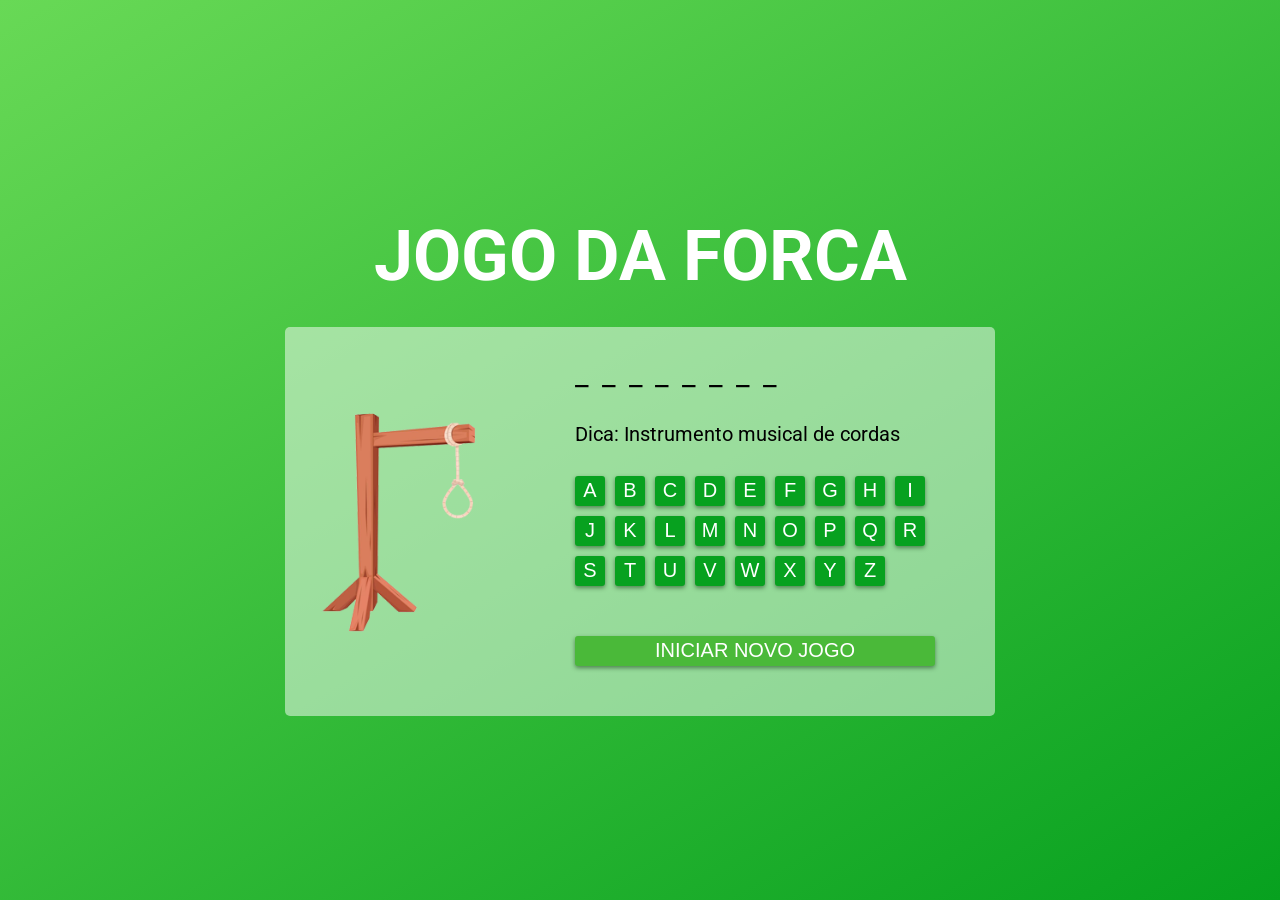
==== index.html @ bac8fb5a "Adiciona forca" ====
<!DOCTYPE html>
<html lang="en">

<head>
  <meta charset="UTF-8">
  <meta name="viewport" content="width=device-width, initial-scale=1.0">
  <title>Jogo da Forca</title>
  <link rel="stylesheet" href="style.css">
</head>

<body>

  <header>
    <h1>JOGO DA FORCA</h1>
  </header>

  <main class="menu">

    <article class="imagemForca">
      <img src="img/forca1.png" width="200px" alt="Jogo da Forca">
    </article>

    <section class="container">
      <div class="palavraSecreta"></div>
      <div class="dicaForca"></div>
      <div class="tecladoForca"></div>
      <button class="resetaJogo">INICIAR NOVO JOGO</button>
    </section>

  </main>

  <script src="Java_Script/script.js" type="module"></script>

</body>

</html>
---- style.css ----
@import url('https://fonts.googleapis.com/css2?family=Roboto:wght@300;400;500;700&display=swap');

* {
  padding: 0;
  margin: 0;
  box-sizing: border-box;
}

body {
  font-family: "Roboto", sans-serif;
  font-weight: 400;
  font-style: normal;

  display: flex;
  align-items: center;
  justify-content: center;
  flex-direction: column;
  min-height: 100vh;
  background: linear-gradient(150deg, #68d956, #07a11f);
}

header {
  font-size: 35px;
  color: #fff;
  padding: 30px;
}

.menu {
  display: flex;
  align-items: center;
  gap: 30px;
  padding: 0 30px;
  background-color: rgba(255, 255, 255, 0.5);
  border-radius: 5px;
}

.container {
  display: flex;
  gap: 30px;
  flex-direction: column;
  font-size: 20px;
  padding: 30px;
  max-width: 420px;
}

.palavraSecreta {
  display: flex;
  gap: 0.8rem;
  font-size: 30px;
  flex-wrap: wrap;
}

.tecladoForca {
  display: flex;
  gap: 10px;
  flex-wrap: wrap;
}

button {
  height: 30px;
  font-size: 20px;
  cursor: pointer;
  border: none;
  border-radius: 3px;
  box-shadow: 0 2px 4px rgba(8, 46, 8, 0.5);

  color: #fff;
}

.tecladoForca button {
  width: 30px;
  background-color: #07a11f;
}

.resetaJogo {
  width: auto;
  background-color: #4ab939;
  padding: 0 10px;
  margin: 20px 0;
}

button:hover {
  background-color: #022407;
}

@media (max-width: 700px) {
  main {
    flex-direction: column;
    padding: 10px;
  }
}

;
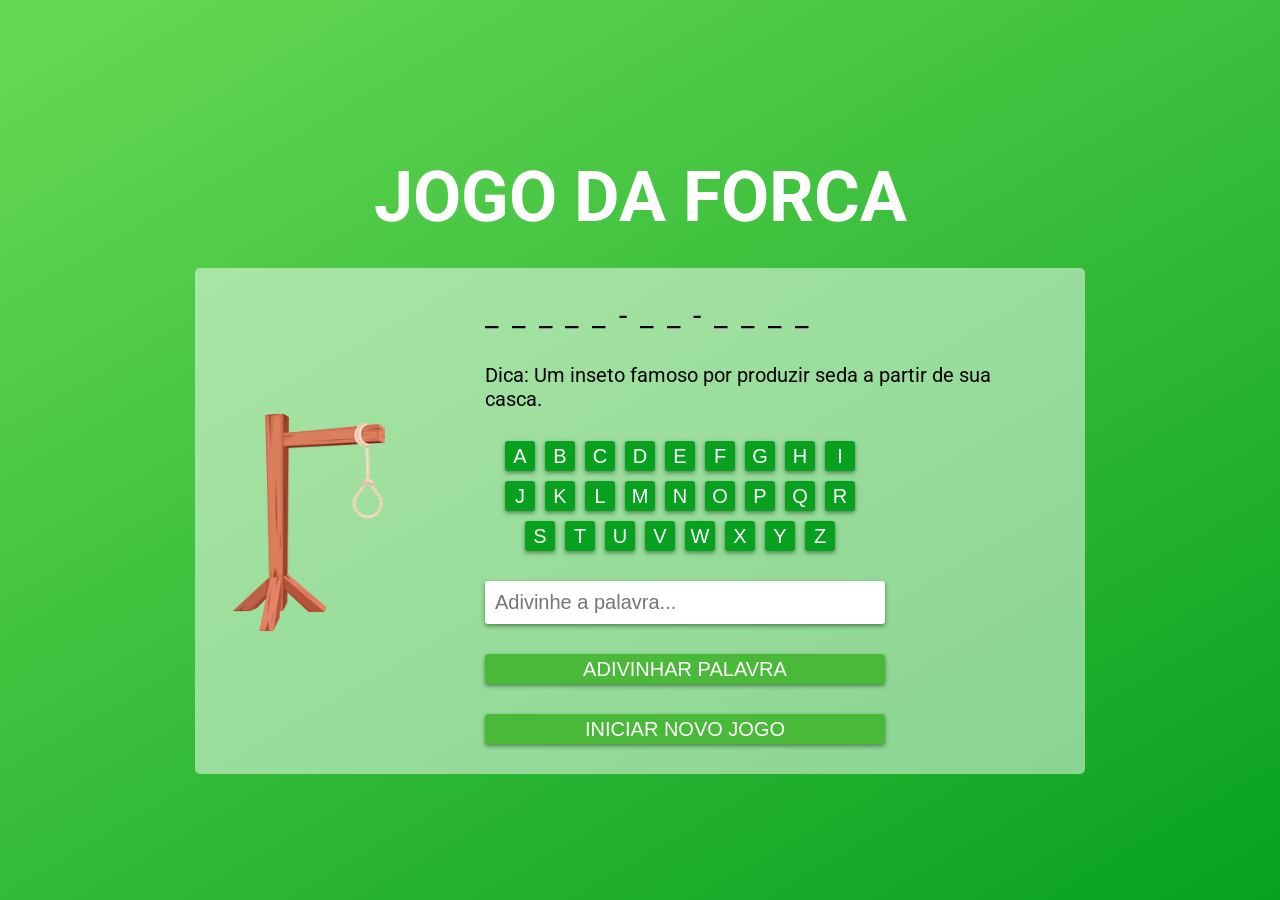
==== commit f45c04d2: "cria" ====
--- a/index.html
+++ b/index.html
@@ -24,12 +24,14 @@
       <div class="palavraSecreta"></div>
       <div class="dicaForca"></div>
       <div class="tecladoForca"></div>
+      <input class="inputPalavraInteira" type="text" placeholder="Adivinhe a palavra..." />
+      <button class="adivinharPalavraBtn">ADIVINHAR PALAVRA</button>
       <button class="resetaJogo">INICIAR NOVO JOGO</button>
     </section>
 
   </main>
 
-  <script src="Java_Script/script.js" type="module"></script>
+  <script src="script.js" type="module"></script>
 
 </body>
 
--- a/style.css
+++ b/style.css
@@ -36,11 +36,11 @@
 
 .container {
   display: flex;
-  gap: 30px;
   flex-direction: column;
   font-size: 20px;
   padding: 30px;
-  max-width: 420px;
+  max-width: 600px;
+  gap: 30px;
 }
 
 .palavraSecreta {
@@ -52,8 +52,11 @@
 
 .tecladoForca {
   display: flex;
+  justify-content: center;
   gap: 10px;
+  margin-left: 20px;
   flex-wrap: wrap;
+  max-width: 350px;
 }
 
 button {
@@ -63,7 +66,7 @@
   border: none;
   border-radius: 3px;
   box-shadow: 0 2px 4px rgba(8, 46, 8, 0.5);
-
+  max-width: 400px;
   color: #fff;
 }
 
@@ -72,11 +75,20 @@
   background-color: #07a11f;
 }
 
+.inputPalavraInteira {
+  font-size: 20px;
+  padding: 10px;
+  border-radius: 3px;
+  border: none;
+  max-width: 400px;
+  box-shadow: 0 2px 4px rgba(8, 46, 8, 0.5);
+}
+
+.adivinharPalavraBtn,
 .resetaJogo {
   width: auto;
   background-color: #4ab939;
   padding: 0 10px;
-  margin: 20px 0;
 }
 
 button:hover {
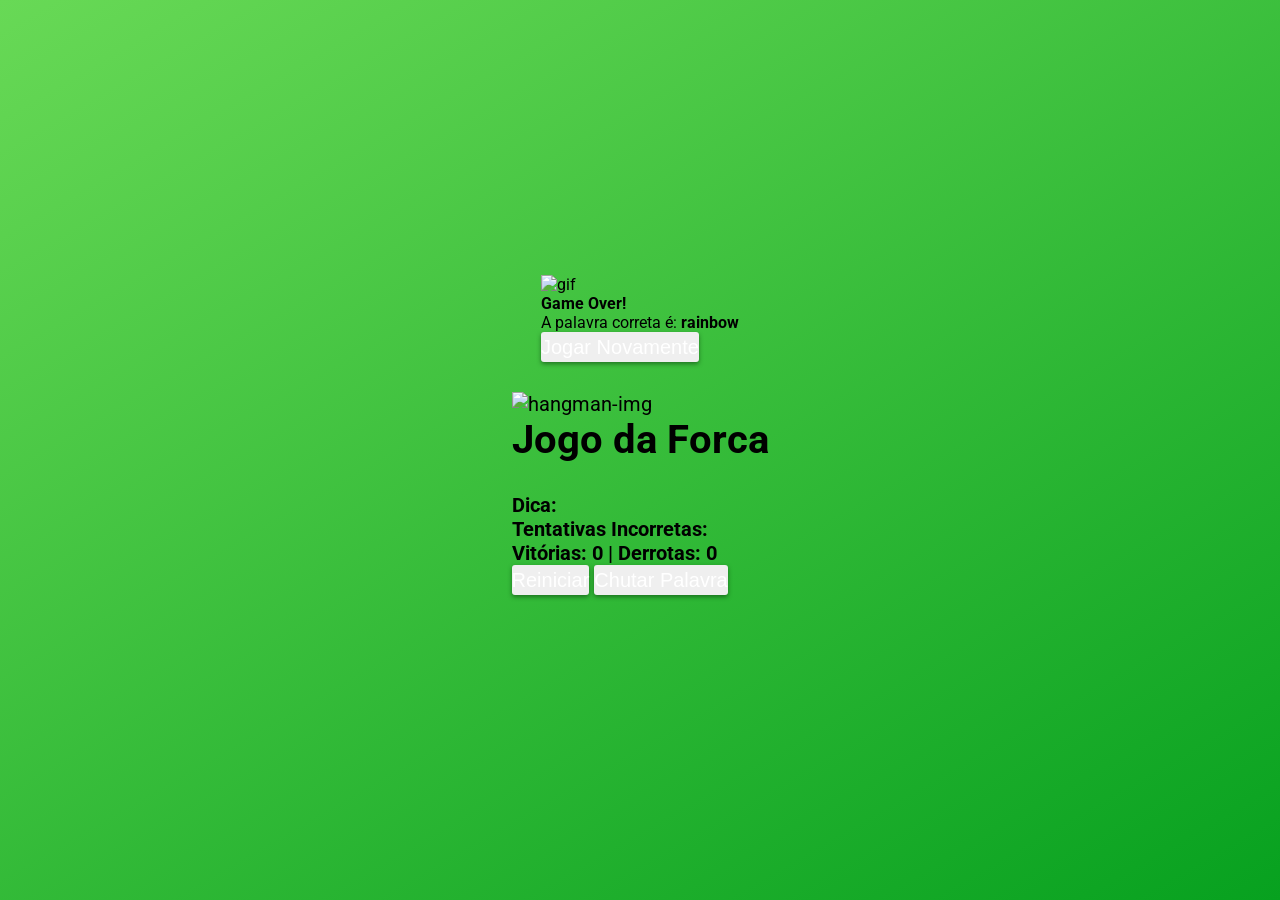
==== commit ad7b84ad: "adiciona HTML" ====
--- a/index.html
+++ b/index.html
@@ -1,38 +1,39 @@
 <!DOCTYPE html>
 <html lang="en">
+<head>
+    <meta charset="UTF-8">
+    <meta name="viewport" content="width=device-width, initial-scale=1.0">
+    <title>Jogo da Forca</title>
+    <link rel="stylesheet" href="style.css">
+    <script src="script.js" defer></script>
+</head>
+<body>
+    <div class="game-modal">
+        <div class="content">
+            <img src="#" alt="gif">
+            <h4>Game Over!</h4>
+            <p>A palavra correta é: <b>rainbow</b></p>
+            <button class="play-again">Jogar Novamente</button>
+        </div>
+    </div>
+    <div class="container">
+        <div class="hangman-box">
+            <img src="#" draggable="false" alt="hangman-img">
+            <h1>Jogo da Forca</h1>
+        </div>
+        <div class="game-box">
+            <ul class="word-display"></ul>
+            <h4 class="hint-text">Dica: <b></b></h4>
+            <h4 class="guesses-text">Tentativas Incorretas: <b></b></h4>
+            
+            <h4 class="score-text">Vitórias: 0 | Derrotas: 0</h4>
 
-<head>
-  <meta charset="UTF-8">
-  <meta name="viewport" content="width=device-width, initial-scale=1.0">
-  <title>Jogo da Forca</title>
-  <link rel="stylesheet" href="style.css">
-</head>
-
-<body>
-
-  <header>
-    <h1>JOGO DA FORCA</h1>
-  </header>
-
-  <main class="menu">
-
-    <article class="imagemForca">
-      <img src="img/forca1.png" width="200px" alt="Jogo da Forca">
-    </article>
-
-    <section class="container">
-      <div class="palavraSecreta"></div>
-      <div class="dicaForca"></div>
-      <div class="tecladoForca"></div>
-      <input class="inputPalavraInteira" type="text" placeholder="Adivinhe a palavra..." />
-      <button class="adivinharPalavraBtn">ADIVINHAR PALAVRA</button>
-      <button class="resetaJogo">INICIAR NOVO JOGO</button>
-    </section>
-
-  </main>
-
-  <script src="script.js" type="module"></script>
-
+            <div class="keyboard"></div>
+            <div class="controls">
+                <button id="restart-btn">Reiniciar</button>
+                <button id="guess-btn">Chutar Palavra</button>
+            </div>
+        </div>
+    </div>
 </body>
-
-</html>+</html>
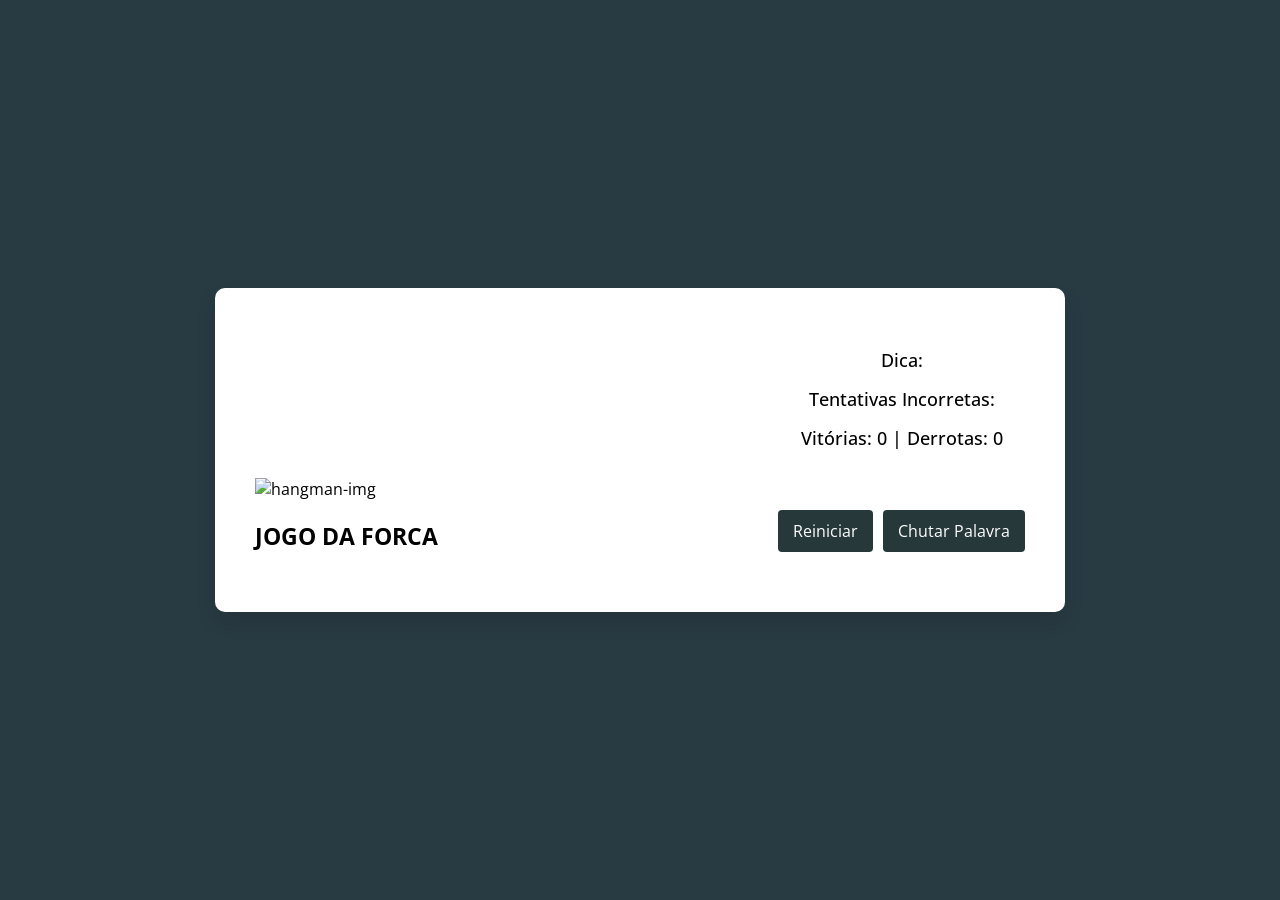
==== commit 96ad0163: "adiciona CSS e reestrutura pastas" ====
--- a/index.html
+++ b/index.html
@@ -4,7 +4,7 @@
     <meta charset="UTF-8">
     <meta name="viewport" content="width=device-width, initial-scale=1.0">
     <title>Jogo da Forca</title>
-    <link rel="stylesheet" href="style.css">
+    <link rel="stylesheet" href="src/css/styles.css">
     <script src="script.js" defer></script>
 </head>
 <body>
--- a/src/css/styles.css
+++ b/src/css/styles.css
@@ -0,0 +1,248 @@
+/* Importando a fonte Google - Open Sans */
+@import url("https://fonts.googleapis.com/css2?family=Open+Sans:wght@400;500;600;700&display=swap");
+
+* {
+    margin: 0;
+    padding: 0;
+    box-sizing: border-box;
+    font-family: "Open Sans", sans-serif;
+}
+
+body {
+    display: flex;
+    padding: 0 10px;
+    align-items: center;
+    justify-content: center;
+    min-height: 100vh;
+    background: #283a42;
+}
+
+.container {
+    display: flex;
+    width: 850px;
+    gap: 70px;
+    padding: 60px 40px;
+    background: #fff;
+    border-radius: 10px;
+    align-items: flex-end;
+    justify-content: space-between;
+    box-shadow: 0 10px 20px rgba(0, 0, 0, 0.1);
+}
+
+.hangman-box img {
+    user-select: none;
+    max-width: 270px;
+}
+
+.hangman-box h1 {
+    font-size: 1.45rem;
+    text-align: center;
+    margin-top: 20px;
+    text-transform: uppercase;
+}
+
+.game-box .word-display {
+    gap: 10px;
+    list-style: none;
+    display: flex;
+    flex-wrap: wrap;
+    justify-content: center;
+    align-items: center;
+}
+
+.word-display .letter {
+    width: 28px;
+    font-size: 2rem;
+    text-align: center;
+    font-weight: 600;
+    margin-bottom: 40px;
+    text-transform: uppercase;
+    border-bottom: 3px solid #000;
+}
+
+.word-display .letter.guessed {
+    margin: -40px 0 35px;
+    border-color: transparent;
+}
+
+.game-box h4 {
+    text-align: center;
+    font-size: 1.1rem;
+    font-weight: 500;
+    margin-bottom: 15px;
+}
+
+.game-box h4 b {
+    font-weight: 600;
+}
+
+.game-box .guesses-text b {
+    color: #ff0000;
+}
+
+.game-box .keyboard {
+    display: flex;
+    gap: 5px;
+    flex-wrap: wrap;
+    margin-top: 40px;
+    justify-content: center;
+}
+
+:where(.game-modal, .keyboard) button {
+    color: #fff;
+    border: none;
+    outline: none;
+    cursor: pointer;
+    font-size: 1rem;
+    font-weight: 600;
+    border-radius: 4px;
+    text-transform: uppercase;
+    background: #2b494b;
+}
+
+.keyboard button {
+    padding: 7px;
+    width: calc(100% / 9 - 5px);
+}
+
+.keyboard button[disabled] {
+    pointer-events: none;
+    opacity: 0.6;
+}
+
+:where(.game-modal, .keyboard) button:hover {
+    background: #2d404b;
+}
+
+.controls {
+    display: flex;
+    justify-content: center;
+    gap: 10px;
+    margin-top: 20px;
+}
+
+.controls button {
+    padding: 10px 15px;
+    font-size: 1rem;
+    background: #27383b;
+    color: #fff;
+    border: none;
+    border-radius: 4px;
+    cursor: pointer;
+    transition: background 0.3s;
+}
+
+.controls button:hover {
+    background: #3a4457;
+}
+
+.game-modal {
+    position: fixed;
+    top: 0;
+    left: 0;
+    width: 100%;
+    height: 100%;
+    opacity: 0;
+    pointer-events: none;
+    background: rgba(0, 0, 0, 0.6);
+    display: flex;
+    align-items: center;
+    justify-content: center;
+    z-index: 9999;
+    padding: 0 10px;
+    transition: opacity 0.4s ease;
+}
+
+.game-modal.show {
+    opacity: 1;
+    pointer-events: auto;
+    transition: opacity 0.4s 0.4s ease;
+}
+
+.game-modal .content {
+    padding: 30px;
+    max-width: 420px;
+    width: 100%;
+    border-radius: 10px;
+    background: #fff;
+    text-align: center;
+    box-shadow: 0 10px 20px rgba(0, 0, 0, 0.1);
+}
+
+.game-modal img {
+    max-width: 130px;
+    margin-bottom: 20px;
+}
+
+.game-modal img[src="images/victory.gif"] {
+    margin-left: -10px;
+}
+
+.game-modal h4 {
+    font-size: 1.53rem;
+}
+
+.game-modal p {
+    font-size: 1.15rem;
+    margin: 15px 0 30px;
+    font-weight: 500;
+}
+
+.game-modal p b {
+    color: #5eba72;
+    font-weight: 600;
+}
+
+.game-modal button {
+    padding: 12px 23px;
+}
+
+@media (max-width: 782px) {
+    .container {
+        flex-direction: column;
+        padding: 30px 15px;
+        align-items: center;
+    }
+
+    .hangman-box img {
+        max-width: 200px;
+    }
+
+    .hangman-box h1 {
+        display: none;
+    }
+
+    .game-box h4 {
+        font-size: 1rem;
+    }
+
+    .word-display .letter {
+        margin-bottom: 35px;
+        font-size: 1.7rem;
+    }
+
+    .word-display .letter.guessed {
+        margin: -35px 0 25px;
+    }
+
+    .game-modal img {
+        max-width: 120px;
+    }
+
+    .game-modal h4 {
+        font-size: 1.45rem;
+    }
+
+    .game-modal p {
+        font-size: 1.1rem;
+    }
+
+    .game-modal button {
+        padding: 10px 18px;
+    }
+
+    .controls button {
+        padding: 8px 12px;
+        font-size: 0.9rem;
+    }
+}
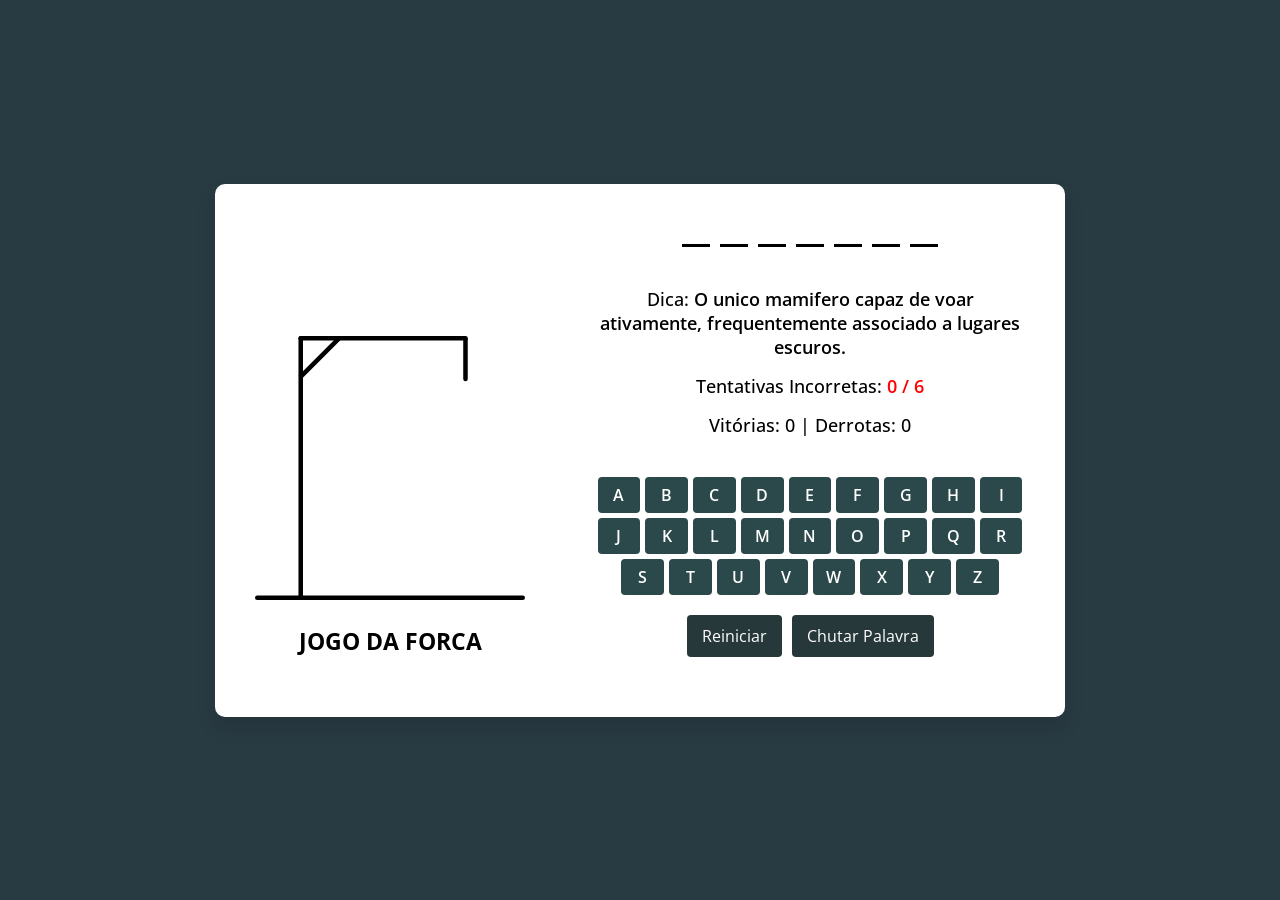
==== commit 6e120cab: "adiciona js e ajusta partes do código" ====
--- a/index.html
+++ b/index.html
@@ -5,7 +5,7 @@
     <meta name="viewport" content="width=device-width, initial-scale=1.0">
     <title>Jogo da Forca</title>
     <link rel="stylesheet" href="src/css/styles.css">
-    <script src="script.js" defer></script>
+    <script src="src/js/script.js" defer></script>
 </head>
 <body>
     <div class="game-modal">
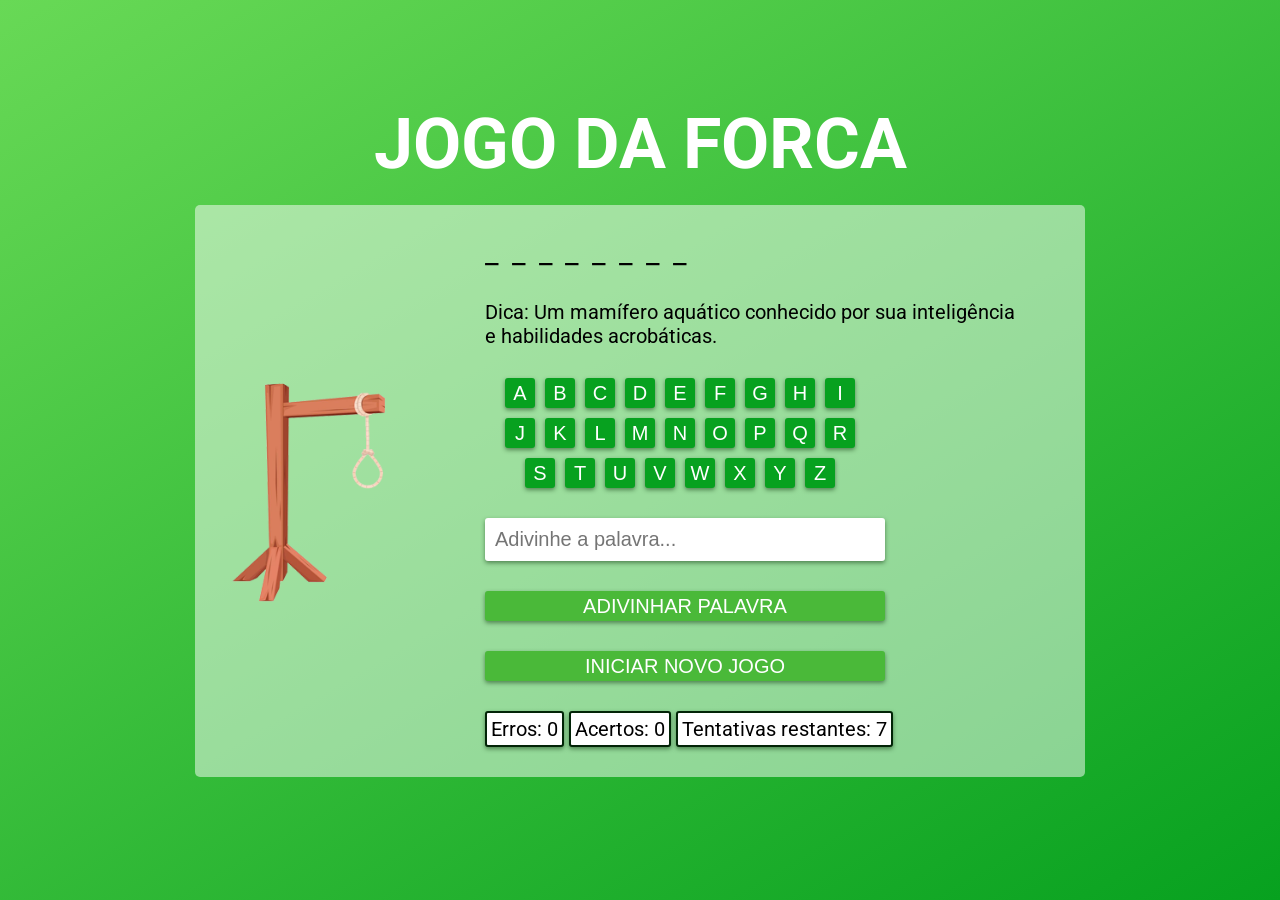
==== commit ab7b2acf: "Adiciona estilo" ====
--- a/index.html
+++ b/index.html
@@ -1,39 +1,46 @@
 <!DOCTYPE html>
 <html lang="en">
+
 <head>
-    <meta charset="UTF-8">
-    <meta name="viewport" content="width=device-width, initial-scale=1.0">
-    <title>Jogo da Forca</title>
-    <link rel="stylesheet" href="src/css/styles.css">
-    <script src="src/js/script.js" defer></script>
+  <meta charset="UTF-8">
+  <meta name="viewport" content="width=device-width, initial-scale=1.0">
+  <title>Jogo da Forca</title>
+  <link rel="stylesheet" href="style.css">
 </head>
+
 <body>
-    <div class="game-modal">
-        <div class="content">
-            <img src="#" alt="gif">
-            <h4>Game Over!</h4>
-            <p>A palavra correta é: <b>rainbow</b></p>
-            <button class="play-again">Jogar Novamente</button>
-        </div>
-    </div>
-    <div class="container">
-        <div class="hangman-box">
-            <img src="#" draggable="false" alt="hangman-img">
-            <h1>Jogo da Forca</h1>
-        </div>
-        <div class="game-box">
-            <ul class="word-display"></ul>
-            <h4 class="hint-text">Dica: <b></b></h4>
-            <h4 class="guesses-text">Tentativas Incorretas: <b></b></h4>
-            
-            <h4 class="score-text">Vitórias: 0 | Derrotas: 0</h4>
 
-            <div class="keyboard"></div>
-            <div class="controls">
-                <button id="restart-btn">Reiniciar</button>
-                <button id="guess-btn">Chutar Palavra</button>
-            </div>
-        </div>
-    </div>
+  <header>
+    <h1>JOGO DA FORCA</h1>
+  </header>
+
+  <main class="menu">
+
+    <article class="imagemForca">
+      <img src="img/forca1.png" width="200px" alt="Jogo da Forca">
+    </article>
+
+    <section class="container">
+      <div class="palavraSecreta"></div>
+      <div class="dicaForca"></div>
+      <div class="tecladoForca"></div>
+
+      <input class="inputPalavraInteira" type="text" placeholder="Adivinhe a palavra..." />
+      <button class="adivinharPalavraBtn">ADIVINHAR PALAVRA</button>
+
+      <button class="resetaJogo">INICIAR NOVO JOGO</button>
+
+      <div class="statusJogo">
+        <p>Erros: <span class="erros">0</span></p>
+        <p>Acertos: <span class="acertos">0</span></p>
+        <p>Tentativas restantes: <span class="tentativasRestantes">7</span></p>
+      </div>
+    </section>
+
+  </main>
+
+  <script src="script.js" type="module"></script>
+
 </body>
-</html>
+
+</html>
--- a/style.css
+++ b/style.css
@@ -0,0 +1,114 @@
+@import url('https://fonts.googleapis.com/css2?family=Roboto:wght@300;400;500;700&display=swap');
+
+* {
+  padding: 0;
+  margin: 0;
+  box-sizing: border-box;
+}
+
+body {
+  font-family: "Roboto", sans-serif;
+  font-weight: 400;
+  font-style: normal;
+
+  display: flex;
+  align-items: center;
+  justify-content: center;
+  flex-direction: column;
+  min-height: 100vh;
+  background: linear-gradient(150deg, #68d956, #07a11f);
+}
+
+header {
+  font-size: 35px;
+  color: #fff;
+}
+
+.menu {
+  display: flex;
+  align-items: center;
+  gap: 30px;
+  padding: 0 30px;
+  background-color: rgba(255, 255, 255, 0.5);
+  border-radius: 5px;
+  margin: 20px;
+}
+
+.container {
+  display: flex;
+  flex-direction: column;
+  font-size: 20px;
+  padding: 30px;
+  max-width: 600px;
+  gap: 30px;
+}
+
+.palavraSecreta {
+  display: flex;
+  gap: 0.8rem;
+  font-size: 30px;
+  flex-wrap: wrap;
+}
+
+.tecladoForca {
+  display: flex;
+  justify-content: center;
+  gap: 10px;
+  margin-left: 20px;
+  flex-wrap: wrap;
+  max-width: 350px;
+}
+
+button {
+  height: 30px;
+  font-size: 20px;
+  cursor: pointer;
+  border: none;
+  border-radius: 3px;
+  box-shadow: 0 2px 4px rgba(8, 46, 8, 0.5);
+  max-width: 400px;
+  color: #fff;
+}
+
+.tecladoForca button {
+  width: 30px;
+  background-color: #07a11f;
+}
+
+.inputPalavraInteira {
+  font-size: 20px;
+  padding: 10px;
+  border-radius: 3px;
+  border: none;
+  max-width: 400px;
+  box-shadow: 0 2px 4px rgba(8, 46, 8, 0.5);
+}
+
+.adivinharPalavraBtn,
+.resetaJogo {
+  width: auto;
+  background-color: #4ab939;
+  padding: 0 10px;
+}
+
+.statusJogo p {
+  display: inline-block;
+  border: solid 2px #022407;
+  padding: 4px;
+  border-radius: 3px;
+  background-color: #ffffff;
+  box-shadow: 0 2px 4px rgba(8, 46, 8, 0.5);
+}
+
+button:hover {
+  background-color: #022407;
+}
+
+@media (max-width: 700px) {
+  main {
+    flex-direction: column;
+    padding: 10px;
+  }
+}
+
+;
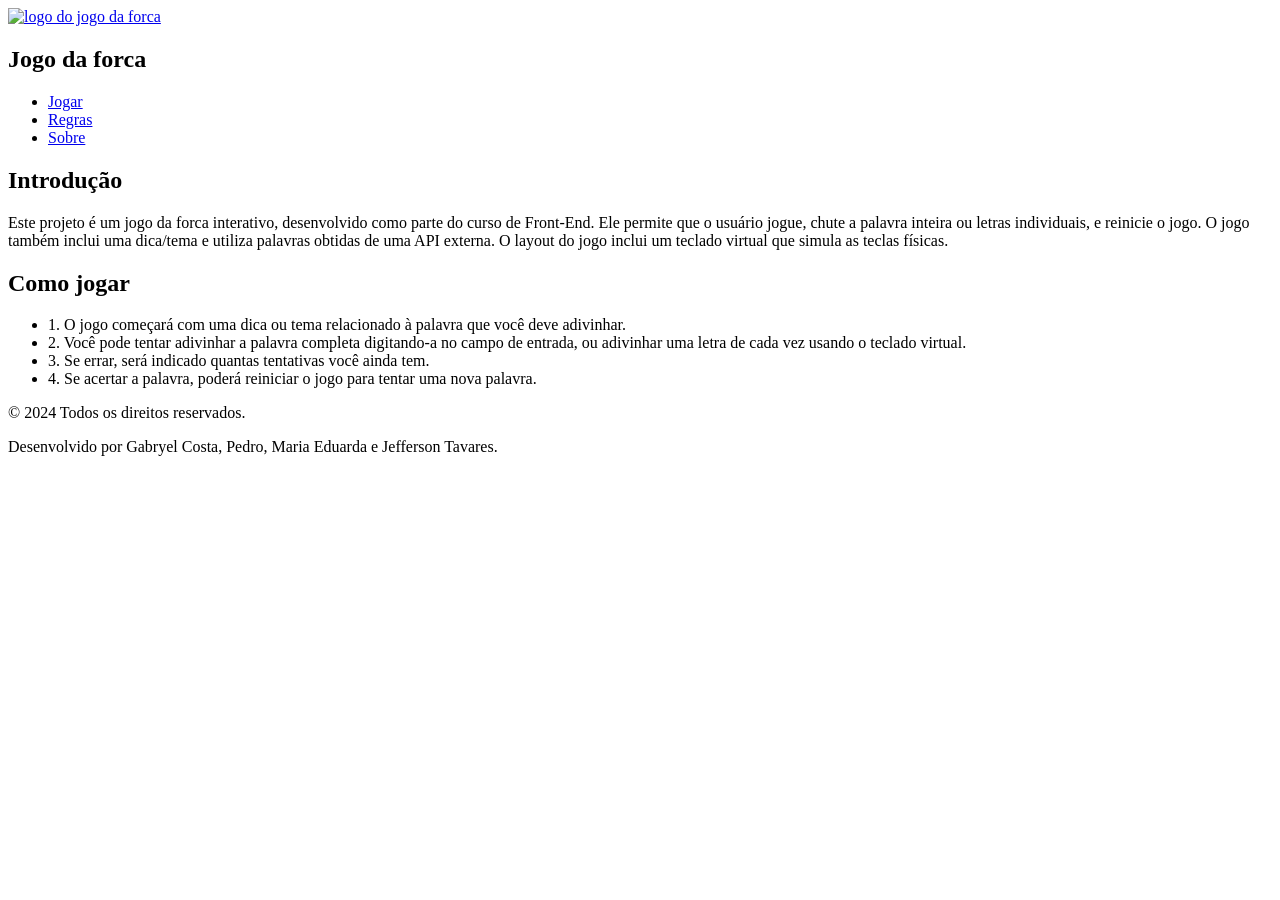
==== commit 338b174d: "main page" ====
--- a/index.html
+++ b/index.html
@@ -1,46 +1,60 @@
 <!DOCTYPE html>
-<html lang="en">
-
+<html lang="pt-br">
 <head>
   <meta charset="UTF-8">
   <meta name="viewport" content="width=device-width, initial-scale=1.0">
-  <title>Jogo da Forca</title>
-  <link rel="stylesheet" href="style.css">
+
+  <link rel="preconnect" href="https://fonts.googleapis.com">
+  <link rel="preconnect" href="https://fonts.gstatic.com" crossorigin>
+  <link href="https://fonts.googleapis.com/css2?family=Comic+Neue:ital,wght@0,300;0,400;0,700;1,300;1,400;1,700&family=Open+Sans:ital,wght@0,300..800;1,300..800&family=Roboto:ital,wght@0,100;0,300;0,400;0,500;0,700;0,900;1,100;1,300;1,400;1,500;1,700;1,900&display=swap" rel="stylesheet">
+
+  <link rel="stylesheet" href="./src/css/home/home.css">
+
+  <title>Jogo da forca</title>
 </head>
+<body>
+  <header>
+    <nav>
+      <a href="./index.html"><img src="/src/assets/img/logo.png" alt="logo do jogo da forca"></a>
+      <h1>Jogo da forca</h1>
+      <ul class="nav-table">
+        <li><a href="./src/pages/game.html">Jogar</a></li>
+        <li><a href="./src/pages/rules.html">Regras</a></li>
+        <li><a href="./src/pages/about.html">Sobre</a></li>
+      </ul>
+    </nav>
+  </header>
+  <main>
+    <section class="container-main">
+      <div class="container-title">
+        <h2>Introdução</h2>
 
-<body>
-
-  <header>
-    <h1>JOGO DA FORCA</h1>
-  </header>
-
-  <main class="menu">
-
-    <article class="imagemForca">
-      <img src="img/forca1.png" width="200px" alt="Jogo da Forca">
-    </article>
-
-    <section class="container">
-      <div class="palavraSecreta"></div>
-      <div class="dicaForca"></div>
-      <div class="tecladoForca"></div>
-
-      <input class="inputPalavraInteira" type="text" placeholder="Adivinhe a palavra..." />
-      <button class="adivinharPalavraBtn">ADIVINHAR PALAVRA</button>
-
-      <button class="resetaJogo">INICIAR NOVO JOGO</button>
-
-      <div class="statusJogo">
-        <p>Erros: <span class="erros">0</span></p>
-        <p>Acertos: <span class="acertos">0</span></p>
-        <p>Tentativas restantes: <span class="tentativasRestantes">7</span></p>
+        <p>Este projeto é um jogo da forca interativo, desenvolvido como parte do curso de Front-End. Ele permite que o usuário jogue, chute a palavra inteira ou letras individuais, e reinicie o jogo. O jogo também inclui uma dica/tema e utiliza palavras obtidas de uma API externa. O layout do jogo inclui um teclado virtual que simula as teclas físicas.</p>
+      </div>
+      <div class="container-howToPlay">
+        <h2>Como jogar</h2>
+        <ul>
+          <li>
+            1. O jogo começará com uma dica ou tema relacionado à palavra que você deve adivinhar.
+          </li>
+          <li>
+            2. Você pode tentar adivinhar a palavra completa digitando-a no campo de entrada, ou adivinhar uma letra de cada vez usando o teclado virtual.
+          </li>
+          <li>
+            3. Se errar, será indicado quantas tentativas você ainda tem.
+          </li>
+          <li>
+            4. Se acertar a palavra, poderá reiniciar o jogo para tentar uma nova palavra.
+          </li>
+        </ul>
       </div>
     </section>
-
   </main>
-
-  <script src="script.js" type="module"></script>
-
+  <footer>
+    <div>
+      <p>© 2024 Todos os direitos reservados.</p>
+      <p>Desenvolvido por Gabryel Costa, Pedro, Maria Eduarda e Jefferson Tavares.</p>
+    </div>
+  </footer>
 </body>
-
 </html>
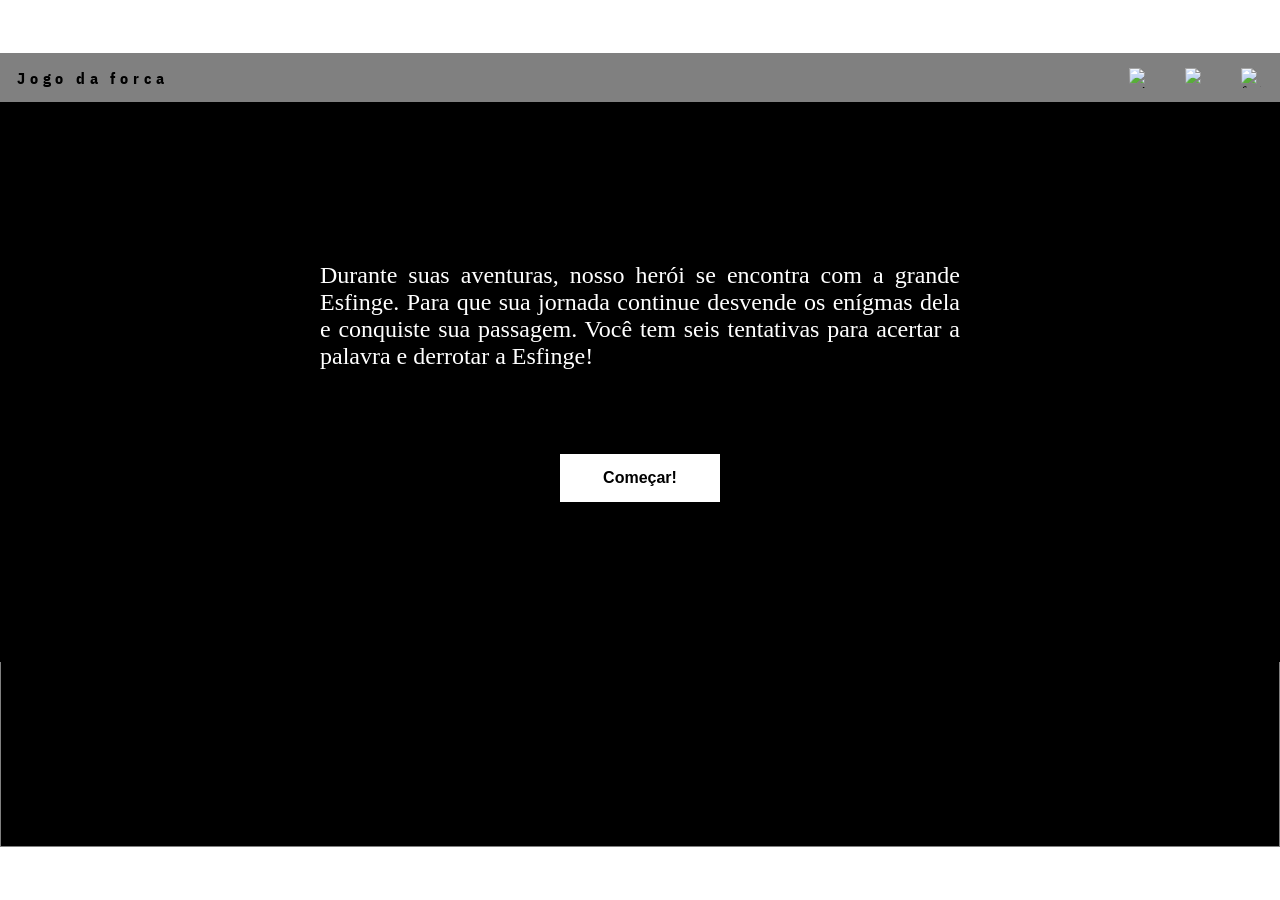
==== commit 7e71b39b: ":upload: Subindo todo o projeto" ====
--- a/index.html
+++ b/index.html
@@ -1,60 +1,224 @@
-<!DOCTYPE html>
-<html lang="pt-br">
-<head>
-  <meta charset="UTF-8">
-  <meta name="viewport" content="width=device-width, initial-scale=1.0">
-
-  <link rel="preconnect" href="https://fonts.googleapis.com">
-  <link rel="preconnect" href="https://fonts.gstatic.com" crossorigin>
-  <link href="https://fonts.googleapis.com/css2?family=Comic+Neue:ital,wght@0,300;0,400;0,700;1,300;1,400;1,700&family=Open+Sans:ital,wght@0,300..800;1,300..800&family=Roboto:ital,wght@0,100;0,300;0,400;0,500;0,700;0,900;1,100;1,300;1,400;1,500;1,700;1,900&display=swap" rel="stylesheet">
-
-  <link rel="stylesheet" href="./src/css/home/home.css">
-
-  <title>Jogo da forca</title>
-</head>
-<body>
-  <header>
-    <nav>
-      <a href="./index.html"><img src="/src/assets/img/logo.png" alt="logo do jogo da forca"></a>
-      <h1>Jogo da forca</h1>
-      <ul class="nav-table">
-        <li><a href="./src/pages/game.html">Jogar</a></li>
-        <li><a href="./src/pages/rules.html">Regras</a></li>
-        <li><a href="./src/pages/about.html">Sobre</a></li>
-      </ul>
-    </nav>
-  </header>
-  <main>
-    <section class="container-main">
-      <div class="container-title">
-        <h2>Introdução</h2>
-
-        <p>Este projeto é um jogo da forca interativo, desenvolvido como parte do curso de Front-End. Ele permite que o usuário jogue, chute a palavra inteira ou letras individuais, e reinicie o jogo. O jogo também inclui uma dica/tema e utiliza palavras obtidas de uma API externa. O layout do jogo inclui um teclado virtual que simula as teclas físicas.</p>
-      </div>
-      <div class="container-howToPlay">
-        <h2>Como jogar</h2>
-        <ul>
-          <li>
-            1. O jogo começará com uma dica ou tema relacionado à palavra que você deve adivinhar.
-          </li>
-          <li>
-            2. Você pode tentar adivinhar a palavra completa digitando-a no campo de entrada, ou adivinhar uma letra de cada vez usando o teclado virtual.
-          </li>
-          <li>
-            3. Se errar, será indicado quantas tentativas você ainda tem.
-          </li>
-          <li>
-            4. Se acertar a palavra, poderá reiniciar o jogo para tentar uma nova palavra.
-          </li>
-        </ul>
-      </div>
-    </section>
-  </main>
-  <footer>
-    <div>
-      <p>© 2024 Todos os direitos reservados.</p>
-      <p>Desenvolvido por Gabryel Costa, Pedro, Maria Eduarda e Jefferson Tavares.</p>
-    </div>
-  </footer>
-</body>
+<!DOCTYPE html>
+<html lang="pt-br">
+
+<head>
+  <meta charset="UTF-8">
+  <meta http-equiv="X-UA-Compatible" content="IE=edge">
+  <meta name="viewport" content="width=device-width, initial-scale=1.0">
+  <title> Jogo da Forca </title>
+  <link rel="stylesheet" href="./src/style/index.css">
+</head>
+
+<body>
+  <section class="jPanel">
+    <div class="notepad">
+        <div class="notepad-header">
+          <span class="navbar">bloco de notas</span>
+            <div class="modal-title_close" id="encerrar">
+              <img src="https://github.com/JefersonT4v4res/ImersaoDev_Alura/blob/main/_imgs/close.png?raw=true" alt="fechar" width="20" height="20">
+            </div>
+        </div>
+
+        <div class="content">
+          <h1 class="notepad-title">Projeto Jogo da Forca</h1>
+            <div class="item">
+                <img src="./src/images/gabriel.jpg" alt="Imagem 1">
+                <p>Gabryel Costa.</p>
+            </div>
+            <div class="item">
+                <img src="./src/images/eduarda.jpeg" alt="Imagem 2">
+                <p>Maria Eduarda.</p>
+            </div>
+            <div class="item">
+                <img src="./src/images/jeferson.jpeg" alt="Imagem 3">
+                <p>Jeferson Tavares</p>
+            </div>
+            <div class="item">
+                <img src="./src/images/Lucas.jpg" alt="Imagem 4">
+                <p>Lucas Carvalho.</p>
+            </div>
+        
+        <h2 class="requirements">Requisitos:</h2>
+        <ul>
+            <li>Definir comportamento ao acertar a palavra. -> OK</li>
+            <li>Aceitar o chute digitado da palavra. -> OK</li>
+            <li>Atualizar vitórias e derrotas. -> OK</li>
+            <li>Salvar essas informações no localstorage. -> OK</li>
+        </ul>
+        <h2 class="requirements fix">Corrigir:</h2>
+        <ul>
+            <li>Informar qual palavra sorteada ao perder -> OK</li>
+            <li>Aumentar um pouco a fonte da dica -> OK</li>
+        </ul>
+        <h2 class="requirements add">Adicionar:</h2>
+        <ul>
+            <li>Adicionar a animação do dano -> OK</li>
+            <li>Adicionar animação vitória -> OK</li>
+        </ul>
+      </div>
+    </div>
+  
+    <div class="jFrame">
+      <div class="barra-ferramentas">
+        <div class="nome-aplicacao">
+          <h1 id="nome">Jogo da forca</h1>
+        </div>
+        <div class="container">
+          <div class="barra-ferramenta_options" id="minimizar">
+            <img src="https://github.com/JefersonT4v4res/ImersaoDev_Alura/blob/main/_imgs/minimize-sign.png?raw=true" alt="minimizar" width="20" height="20">
+          </div>
+          <div class="barra-ferramenta_options" id="maximizar">
+            <img src="https://github.com/JefersonT4v4res/ImersaoDev_Alura/blob/main/_imgs/squares.png?raw=true" alt="maximizar" width="20" height="20">
+          </div>
+          <div class="barra-ferramenta_options" id="encerrar">
+            <img src="https://github.com/JefersonT4v4res/ImersaoDev_Alura/blob/main/_imgs/close.png?raw=true" alt="fechar" width="20" height="20">
+          </div>
+        </div>
+      </div>
+
+      <div class="cover-gamer">
+        <div class="start-game"> 
+          <p class="story-game" id="text1">Durante suas aventuras, nosso herói se encontra com a grande Esfinge. Para que sua jornada continue desvende os enígmas dela e conquiste sua passagem.
+              Você tem seis tentativas para acertar a palavra e derrotar a Esfinge!
+          </p>
+            <button id="btn_comecar" type="submit">Começar!</button>
+        </div>
+      </div>  
+
+      <div id="gameOverModal" class="modal">
+        <div class="modal-content">
+            <div class="modal-header">
+                <span class="modal-title">Error - Alerta do sistema!</span>
+                  <div class="modal-title_close" id="encerrar">
+                    <img src="https://github.com/JefersonT4v4res/ImersaoDev_Alura/blob/main/_imgs/close.png?raw=true" alt="fechar" width="20" height="20">
+                  </div>
+            </div>
+            <div class="modal-body">
+                <p>Nosso heróis não conseguiu superar o desafio da Esfinge. Não deixe essa perda te deter, existe sempre uma segunda chance.</p>
+                <p>A palavra correta era: <span class="theCorrectAnimal"></span></p>
+            </div>
+            <p class="score">VITÓRIAS: <span class="wins">0</span> | DERROTAS: <span class="defeats">0</span></p>
+            <div class="modal-footer">
+                <button id="retryBtn" class="reload">Tente Novamente!</button>
+            </div>
+        </div>
+    </div>
+
+    <div class="victory-modal">
+      <div class="modal-content">
+        <div class="modal-header">
+          <span class="modal-title">? Error !? - Alerta do sistema!</span>
+            <div class="modal-title_close" id="encerrar">
+              <img loading="lazy" src="https://github.com/JefersonT4v4res/ImersaoDev_Alura/blob/main/_imgs/close.png?raw=true" alt="fechar" width="20" height="20">
+            </div>
+            </div>
+        <div class="victory">
+          <h1>Parabéns, você venceu!</h1>
+          <p>Você superou a esfinge em seu próprio desafio!</p>
+          <p class="score">VITÓRIAS: <span class="wins">0</span> | DERROTAS: <span class="defeats">0</span></p>
+          <div class="modal-footer">
+            <button id="retryBtn" class="reload">Desafie a Esfinge novamente</button>
+        </div>
+
+      </div>
+    </div>
+        <div class="confetti-container">
+          <div class="confetti"></div>
+          <div class="confetti"></div>
+          <div class="confetti"></div>
+          <div class="confetti"></div>
+          <div class="confetti"></div>
+          <div class="confetti"></div>
+          <div class="confetti"></div>
+          <div class="confetti"></div>
+          <div class="confetti"></div>
+          <div class="confetti"></div>
+          <div class="confetti"></div>
+          <div class="confetti"></div>
+        </div>
+    </div>
+
+      <main class="container-game">
+        <section class="section-game">
+          <div class="life">
+            <p><span class="life-count">6</span>x</p>
+            <img class="iconLife" src="https://github.com/JefersonT4v4res/ImersaoDev_Alura/blob/main/_imgs/lifeIcon.png?raw=true" alt="Ícone de vida">
+          </div>
+          <div id="versus-arena">
+            <img id="hero" src="https://github.com/JefersonT4v4res/ImersaoDev_Alura/blob/main/_imgs/Naham.png?raw=true" alt="">
+            <img id="inimigo" src="https://github.com/JefersonT4v4res/ImersaoDev_Alura/blob/main/_imgs/sphinx.png?raw=true" alt="">
+        </div>
+        <img id="ground" src="https://github.com/JefersonT4v4res/ImersaoDev_Alura/blob/main/_imgs/ground.jpg?raw=true" alt="">
+        </section>
+        <aside class="game-control">
+          <p class="game-tip">TEMA: <span class="theme-tip"></span></p>
+          
+          <div class="word-field">______ - __ - ____ - _______</div>
+
+            <div class="keyboard mainBoard">
+
+                <div class="key-row">
+                    <button class="key" id="Q">Q</button>
+                    <button class="key">W</button>
+                    <button class="key">E</button>
+                    <button class="key">R</button>
+                    <button class="key">T</button>
+                    <button class="key">Y</button>
+                    <button class="key">U</button>
+                    <button class="key">I</button>
+                    <button class="key">O</button>
+                    <button class="key">P</button>
+                </div>
+
+                <div class="key-row">
+                    <button class="key">A</button>
+                    <button class="key">S</button>
+                    <button class="key">D</button>
+                    <button class="key">F</button>
+                    <button class="key">G</button>
+                    <button class="key">H</button>
+                    <button class="key">J</button>
+                    <button class="key">K</button>
+                    <button class="key">L</button>
+                </div>
+ 
+                <div class="key-row">
+                    <button class="key">Z</button>
+                    <button class="key">X</button>
+                    <button class="key">C</button>
+                    <button class="key">V</button>
+                    <button class="key">B</button>
+                    <button class="key">N</button>
+                    <button class="key">M</button>
+                </div>
+              
+                <div class="key-row">
+                   <button class="especial-key guess">Chutar Palavra</button>
+                  <button class="especial-key reload">Reiniciar</button>
+                </div>
+            </div>
+
+          <div class="keyboard guess-word"> 
+            <p class="warning"></p>
+            <div class="guess-word_container">
+              <button class="btn-layout decline">
+                <img class="keyboard-imgs" src="https://github.com/JefersonT4v4res/ImersaoDev_Alura/blob/main/_imgs/close.png?raw=true" alt="fechar">
+              </button>
+              <input type="text" class="inp_text" placeholder="Digite aqui...">
+              <button class="btn-layout text-send" >
+                <img class="keyboard-imgs" src="https://github.com/JefersonT4v4res/ImersaoDev_Alura/blob/main/_imgs/moreThan.png?raw=true" alt="enviar">
+              </button>
+            </div>
+          </div>
+        </aside>
+
+      </main>
+    </div>
+  </section>
+
+ 
+  <script type="module" src="./src/script/game.js"></script>
+  <script type="module" src="./src/script/events.js"></script>
+</body>
+
 </html>
--- a/src/style/index.css
+++ b/src/style/index.css
@@ -0,0 +1,574 @@
+@import url("https://fonts.googleapis.com/css2?family=IBM+Plex+Sans+Condensed:wght@200;400&family=Inter&family=Lilita+One&family=Lobster&family=Orbitron:wght@500&family=Press+Start+2P&display=swap");
+
+* {
+  margin: 0;
+  padding: 0;
+}
+
+p,
+h1,
+h2 {
+  margin: 0;
+  padding: 0;
+  color: #000000;
+}
+
+a,
+li {
+  background-color: transparent;
+  text-decoration: none;
+  list-style: none;
+}
+
+button, input {
+  border: none;
+}
+
+input:focus {
+  outline: none; 
+  border: none;
+}
+
+body {
+  margin: 0;
+  padding: 0;
+  overflow: hidden;
+  user-select: none;
+}
+
+/*Abaixo do navbar*/
+
+.notepad {
+  background-color: #ffffff;
+  border: 1px solid #ccc;
+  width: 30rem;
+  height: 32rem;
+  overflow: hidden;
+  border-radius: 5px;
+  box-shadow: 2px 2px 10px rgba(0, 0, 0, 0.1);
+  position: relative;
+  display: none;
+  left: 4rem;
+  top: 2rem;
+  flex-direction: column;
+}
+
+.notepad-header {
+  background-color: #2c52bf;
+  color: white;
+  text-align: left;
+  display: flex;
+  align-items: center;
+  justify-content: space-between;
+}
+
+span.navbar {
+  margin-left: 13px;
+}
+
+.notepad-title {
+  font-size: 24px;
+  margin-bottom: 20px;
+}
+
+.content {
+  display: flex;
+  gap: 20px;
+  height: 32rem;
+  padding: 10px;
+  flex-direction: column;
+  overflow-y: scroll;
+}
+
+.item {
+  display: flex;
+  align-items: center;
+  flex: 1;
+  min-width: 250px; /* Largura mínima para cada item */
+}
+
+.item img {
+  width: 50px; /* Ajuste a largura da imagem conforme necessário */
+  height: 50px; /* Ajuste a altura da imagem conforme necessário */
+  border-radius: 50%;
+  margin-right: 10px;
+}
+
+.requirements {
+  margin-top: 20px;
+  font-size: 20px;
+}
+
+ul {
+  padding-left: 20px;
+}
+
+li {
+  margin: 5px 0;
+}
+
+.jPanel {
+  background-image: url(https://raw.githubusercontent.com/JefersonT4v4res/ImersaoDev_Alura/main/_imgs/windowsBg.webp);
+  background-size: cover;
+  background-repeat: no-repeat;
+  height: 100vh;
+  width: 100vw;
+  display: flex;
+  align-items: center;
+  justify-content: center;
+}
+
+.jFrame {
+  min-width: 95vw;
+  min-height: 88vh;
+  background-color: #000000;
+  border: 0.12em solid #808080;
+  display: flex;
+  flex-direction: column;
+  align-items: center;
+  justify-content: flex-start;
+}
+
+.barra-ferramentas {
+  width: 100%;
+  height: 3rem;
+  background-color: #808080;
+  display: flex;
+}
+
+.nome-aplicacao {
+  width: 30rem;
+  height: 100%;
+  padding-left: 1rem;
+  margin-right: auto;
+  display: flex;
+  align-items: center;
+}
+
+#icone-aplicacao {
+  border-radius: 50%;
+  margin-right: 0.5rem;
+}
+#nome {
+  font-size: 1rem;
+  letter-spacing: 0.3rem;
+  font-family: "IBM Plex Sans Condensed", sans-serif;
+}
+
+.container {
+  margin-left: auto;
+  width: 20rem;
+  display: flex;
+  align-items: center;
+  justify-content: end;
+}
+
+.barra-ferramenta_options {
+  width: 3.5rem;
+  height: 100%;
+  display: flex;
+  align-items: center;
+  justify-content: center;
+}
+
+div#encerrar:hover {
+  background-color: #e71313;
+}
+
+div#minimizar:hover,
+#maximizar:hover {
+  background-color: #727171d3;
+}
+
+.cover-gamer {
+  width: 91rem;
+  height: 35rem;
+  background: #000;
+  display: flex;
+  flex-direction: column;
+  justify-content: center;
+  align-items: center;
+}
+
+.start-game {
+  width: 40rem;
+  height: 15rem;
+  display: flex;
+  flex-direction: column;
+  align-items: center;
+  justify-content: space-between;
+}
+
+.story-game {
+    color: #fff;
+    font-size: 1.5rem;
+    text-align: justify;
+}
+
+#btn_comecar {
+  width: 10rem;
+  height: 3rem;
+  background: #ffffff;
+  font-size: 1rem;
+  font-weight: 600;
+  cursor: pointer;
+}
+
+.modal {
+  display: none; /* Modal escondido por padrão */
+  position: fixed;
+  z-index: 1;
+  left: 0;
+  top: 0;
+  width: 100%;
+  height: 100%;
+  background-color: rgba(0, 0, 0, 0.5); /* Fundo escurecido */
+}
+
+.modal-content {
+  position: relative;
+  z-index: 5;
+  background-color: #c0c0c0;
+  width: 30rem;
+  height: 17rem;
+  margin: 15% auto;
+  padding: 0px;
+  border: 2px solid #000;
+  box-shadow: 0 0 10px rgba(0, 0, 0, 0.5);
+  font-family: 'Tahoma', sans-serif;
+  text-align: center;
+}
+
+.modal-header {
+  background-color: #2c52bf;
+  color: white;
+  text-align: left;
+  display: flex;
+  align-items: center;
+  justify-content: space-between;
+}
+
+.modal-title {
+  font-weight: bold;
+  font-size: 14px;
+  margin: 10px;
+}
+
+.modal-title_close {
+  width: 3rem;
+  height: 2.4rem;
+  align-content: center;
+  text-align: center;
+}
+
+.modal-body p {
+  font-size: 16px;
+    color: #000;
+    margin: 1rem;
+}
+
+.modal-footer {
+  display: flex;
+  justify-content: center;
+  padding: 10px;
+}
+
+.score {
+  color: #000;
+  margin: 25px auto;
+}
+
+.theCorrectAnimal {
+  font-weight: 600;
+  font-size: 1.3rem;
+}
+
+#retryBtn {
+  background-color: #dcdcdc; /* Cinza botão clássico */
+  border: 2px solid #000;
+  padding: 5px 15px;
+  cursor: pointer;
+  font-size: 14px;
+  width: auto;
+}
+
+#retryBtn:hover {
+  background-color: #a9a9a9; /* Mudança de cor ao passar o mouse */
+}
+
+.victory-modal {
+  display: none;
+  position: fixed;
+  z-index: 1;
+  left: 0;
+  top: 0;
+  width: 100%;
+  height: 100%;
+  background-color: rgba(0, 0, 0, 0.5);
+}
+
+.victory {
+  display: flex;
+  text-align: center;
+  padding: 2rem;
+  height: 6rem;
+  flex-direction: column;
+}
+
+.victory h1 {
+  margin-bottom: 15px;
+}
+
+.confetti-container {
+  position: fixed;
+  top: 91px;
+  left: 2rem;
+  width: 95vw;
+  height: 82%;
+  overflow: hidden;
+  pointer-events: none;
+}
+
+.confetti {
+  position: absolute;
+  z-index: 999;
+  width: 10px;
+  height: 10px;
+  background-color: red; /* Pode ser mudado para outras cores */
+  opacity: 0.7;
+}
+
+/* Adiciona cores variadas para os confetes */
+.confetti:nth-child(2) { background-color: blue; }
+.confetti:nth-child(3) { background-color: yellow; }
+.confetti:nth-child(4) { background-color: green; }
+.confetti:nth-child(5) { background-color: rgb(253, 36, 72); }
+
+/* Animação para os confetes caírem */
+@keyframes fall {
+  0% {
+    transform: translateY(0) rotate(0deg);
+    left: calc(100% * var(--x-position)); /* Posicionar aleatoriamente na horizontal */
+  }
+  100% {
+    transform: translateY(100vh) rotate(360deg);
+  }
+}
+
+.container-game {
+    box-sizing: border-box;
+    min-width: 95vw;
+    height: 34rem;
+    padding: 1rem;
+    display: none;
+    align-items: center;
+    justify-content: space-between;
+}
+
+.section-game {
+  background-image: url(https://github.com/JefersonT4v4res/ImersaoDev_Alura/blob/main/_imgs/bgInicial.jpg?raw=true);
+  background-repeat: no-repeat;
+  background-size: cover;
+  width: 50%;
+  height: 30rem;
+  display: flex;
+  flex-flow: column;
+  align-items: center;
+  justify-content: flex-end;
+}
+
+.life {
+    display: flex;
+    align-items: center;
+    justify-content: flex-start;
+    position: relative;
+    bottom: 6rem;
+    width: 8rem;
+    border: 2px solid black;
+    border-radius: 5%;
+}
+
+.life-count {
+  font-size: 4rem;
+  font-weight: bold;
+  margin: 6px;
+}
+
+.iconLife {
+    margin-left: 0.6rem;
+    filter: drop-shadow(7px 4px 1px rgba(0, 0, 0, 0.5));
+    animation: wave 1.5s ease-in-out infinite; /* Duração da animação */
+}
+
+/* Animação de onda (subir e descer) */
+@keyframes wave {
+    0%, 100% {
+        transform: translateY(0); /* Posição inicial e final */
+    }
+    50% {
+        transform: translateY(-12px); /* Subir */
+    }
+}
+
+/* Aplicando diferentes atrasos para criar o efeito de onda */
+.iconLife:nth-child(1) {
+    animation-delay: 0s;
+}
+.iconLife:nth-child(2) {
+    animation-delay: 0.1s;
+}
+.iconLife:nth-child(3) {
+    animation-delay: 0.2s;
+}
+.iconLife:nth-child(4) {
+    animation-delay: 0.3s;
+}
+.iconLife:nth-child(5) {
+    animation-delay: 0.4s;
+}
+.iconLife:nth-child(6) {
+    animation-delay: 0.5s;
+}
+
+#versus-arena {
+    width: 100%;
+    display: flex;
+    justify-content: space-around;
+    flex-direction: row;
+    align-items: flex-end;
+}
+
+#hero {
+  width: 5rem;
+}
+
+.disappear {
+  animation: fadeOut 2s ease-in-out forwards;
+}
+
+@keyframes fadeOut {
+  0% { opacity: 1; }
+  100% { opacity: 0; }
+}
+
+
+#inimigo {
+  width: 14rem;
+  position: relative;
+  top: 1rem;
+  left: 5rem;
+}
+
+#ground {
+  width: 100%;
+  height: 3rem;
+}
+
+.game-control {
+    display: flex;
+    flex-direction: column;
+    justify-content: space-between;
+    border: 0.2rem solid #ffffff;
+    box-sizing: border-box;
+    width: 49%;
+    height: 30rem;
+    padding: 5px;
+}
+
+.game-tip {
+  margin: 1rem 2rem;
+  text-align: left;
+  color: #fff;
+  font-size: 1.3rem;
+}
+
+.word-field {
+    color: #fff;
+    font-size: 2rem;
+    text-align: center;
+}
+
+.keyboard {
+    background-color: #222;
+    padding: 5px;
+    box-shadow: 0 10px 20px rgba(0, 0, 0, 0.5);
+}
+
+.key-row {
+    display: flex;
+    justify-content: center;
+    margin-bottom: 5px;
+}
+
+.key, .especial-key {
+    background-color: #333;
+    color: #fff;
+    border: none;
+    border-radius: 5px;
+    margin: 5px;
+    width: 40px;
+    height: 34px;
+    text-align: center;
+    font-size: 1rem;
+    cursor: pointer;
+    transition: background-color 0.2s;
+}
+
+.key:hover {
+    background-color: #555;
+}
+
+.guess {
+  width: 12em;
+}
+
+.reload {
+  width: 7rem;
+}
+
+.key.clicked {
+  background-color: gray; 
+  pointer-events: none;   
+  opacity: 0.5;
+}
+
+.guess-word {
+  height: 5rem;
+  display: none;
+  align-items: center;
+  justify-content: center;
+  flex-direction: column;
+}
+
+.guess-word_container {
+  display: flex;
+}
+
+.warning {
+  color: #ff0000;
+  font-size: 1.3rem;
+  text-align: center;
+  margin-bottom: 10px;
+}
+
+.inp_text {
+  width: 20rem;
+  height: 1.97rem;
+  box-sizing: border-box;
+  padding: 5px;
+}
+
+.inp_text::placeholder {
+  padding: 5px;
+}
+
+.btn-layout {
+  cursor: pointer;
+  width: 4rem;
+  height: 2rem;
+  background-color: #ada4a4;
+}
+
+.keyboard-imgs {
+  height: 1rem;
+}
